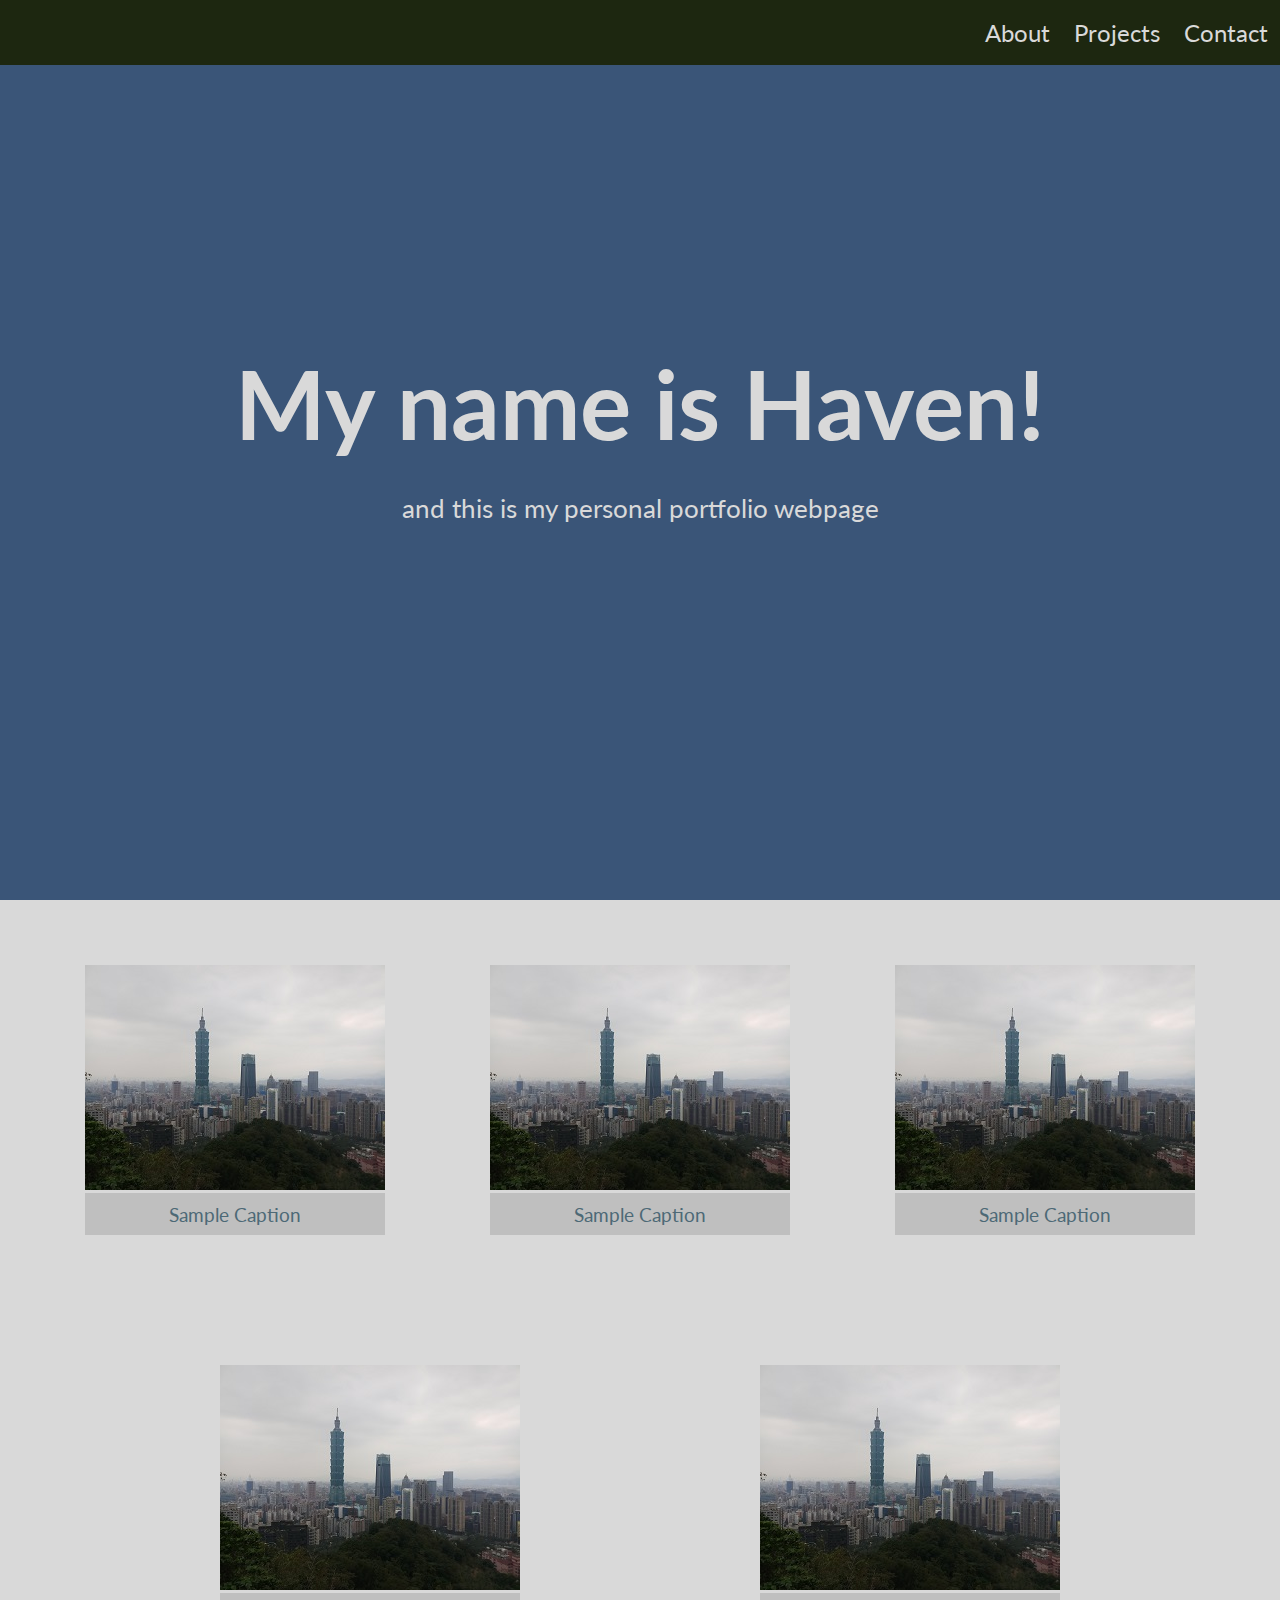
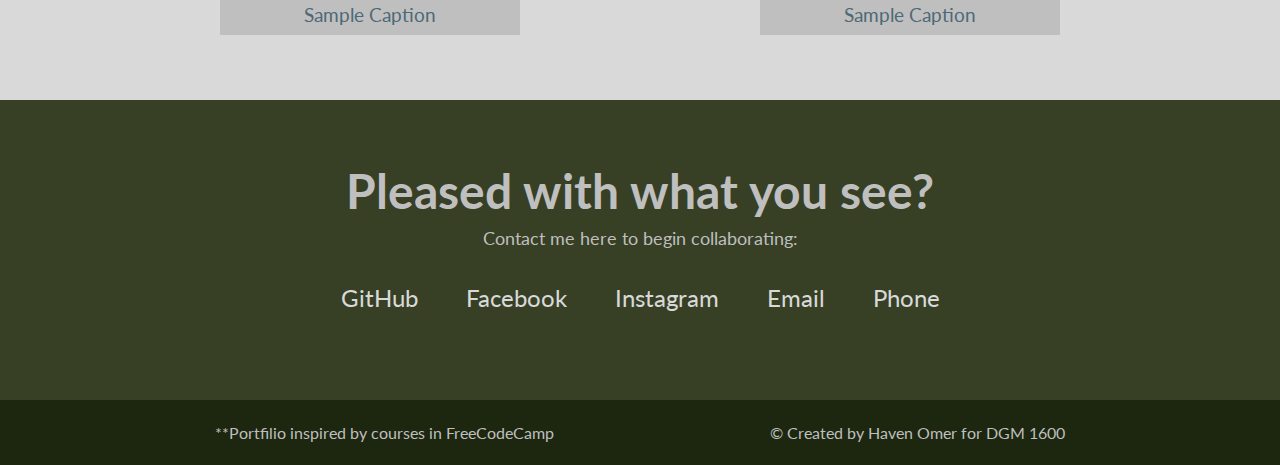
==== index.html @ 0b64ecf4 "commit before submission" ====
<!DOCTYPE html>
<html lang="en">
  <head>
    <meta charset="UTF-8" />
    <meta http-equiv="X-UA-Compatible" content="IE=edge" />
    <meta name="viewport" content="width=device-width, initial-scale=1.0" />
    <link
      rel="stylesheet"
      href="https://use.fontawesome.com/releases/v5.8.2/css/all.css"
      integrity="sha384-oS3vJWv+0UjzBfQzYUhtDYW+Pj2yciDJxpsK1OYPAYjqT085Qq/1cq5FLXAZQ7Ay"
      crossorigin="anonymous"
    />
    <link
      href="https://fonts.googleapis.com/css?family=Lato:200i,300,400&display=swap"
      rel="stylesheet"
    />
    <link href="index.css" rel="stylesheet" />

    <title>Personal Portfolio</title>
  </head>
  <body>
    <nav id="navbar">
      <ul class="navlist">
        <li>
          <a href="#welcome-section">About</a>
        </li>
        <li>
          <a href="#projects">Projects</a>
        </li>
        <li>
          <a href="#contact">Contact</a>
        </li>
      </ul>
    </nav>
    <section id="welcome-section">
      <h1>My name is Haven!</h1>
      <p>and this is my personal portfolio webpage</p>
    </section>
    <section id="projects">
      <a href="#" class="project-tile">
        <figure>
          <img src="images/The 101.jpg" />
          <figcaption class="caption-details">Sample Caption</figcaption>
        </figure>
      </a>
      <a href="#" class="project-tile">
        <figure>
          <img src="images/The 101.jpg" />
          <figcaption class="caption-details">Sample Caption</figcaption>
        </figure>
      </a>
      <a href="#" class="project-tile">
        <figure>
          <img src="images/The 101.jpg" />
          <figcaption class="caption-details">Sample Caption</figcaption>
        </figure>
      </a>
      <a href="#" class="project-tile">
        <figure>
          <img src="images/The 101.jpg" />
          <figcaption class="caption-details">Sample Caption</figcaption>
        </figure>
      </a>
      <a href="#" class="project-tile">
        <figure>
          <img src="images/The 101.jpg" />
          <figcaption class="caption-details">Sample Caption</figcaption>
        </figure>
      </a>
    </section>
    <section id="contact">
      <div class="contact-header">
        <h2>Pleased with what you see?</h2>
        <p>Contact me here to begin collaborating:</p>
      </div>
      <div class="contact-links">
        <a
          id="profile-link"
          href="https://github.com/havenomer"
          target="_blank"
          class="btn contact-details"
        >
          <i class="fab fa-github"></i> GitHub
        </a>
        <a href="#" target="_blank" class="btn contact-details">
          <i class="fab fa-facebook"></i> Facebook
        </a>
        <a href="#" target="_blank" class="btn contact-details">
          <i class="fab fa-instagram"></i> Instagram
        </a>
        <a
          href="mailto:example@example.com"
          target="_blank"
          class="btn contact-details"
        >
          <i class="fas fa-envelope"></i> Email
        </a>
        <a href="801-867-5309" target="_blank" class="btn contact-details">
          <i class="fas fa-phone"></i> Phone
        </a>
      </div>
    </section>
    <footer>
      <p>**Portfilio inspired by courses in FreeCodeCamp</p>
      <p>&copy; Created by Haven Omer for DGM 1600</p>
    </footer>
    <script src="https://cdn.freecodecamp.org/testable-projects-fcc/v1/bundle.js"></script>
  </body>
</html>
---- index.css ----
:root {
  --blue-gray: #3a5578;
  --teal-gray: #4d6976;
  --forrest-green: #374025;
  --dark-green: #1d2710;
  --gray: #bfbfbf;
  --light-gray: #d9d9d9;
}

* {
  margin: 0;
  padding: 0;
  box-sizing: border-box;
  scroll-behavior: smooth;
}

body {
  font-family: "Lato", sans-serif;
}

#navbar {
  width: 100%;
  display: flex;
  justify-content: flex-end;
  position: fixed;
  background-color: var(--dark-green);
  z-index: 10;
}

.navlist {
  display: flex;
  list-style: none;
}

.navlist a {
  display: block;
  font-size: 1.5em;
  padding: 0.75em 0.5em;
  color: var(--light-gray);
}

.navlist a:hover {
  background-color: var(--teal-gray);
  color: var(--dark-green);
}

#welcome-section {
  display: flex;
  flex-direction: column;
  justify-content: center;
  align-items: center;
  background-color: var(--blue-gray);
  font-size: 3rem;
  color: var(--light-gray);
  width: 100%;
  height: 100vh;
}

#welcome-section > p {
  margin: 2rem;
  font-size: 1.65rem;
}

#projects {
  display: flex;
  flex-wrap: wrap;
  justify-content: space-evenly;
  align-items: center;
  background-color: var(--light-gray);
  height: 800px;
}

#projects a {
  color: var(--dark-green);
}

.project-tile {
  margin: 1.25em;
}

.caption-details {
  color: var(--teal-gray);
  transition: transform 0.25s ease-in-out;
}

.caption-details:hover {
  transform: translateY(-10px);
}

figcaption {
  font-size: 1.2rem;
  padding: 0.6rem;
  text-align: center;
  background-color: var(--gray);
}

figcaption > span {
  font-size: 1.25em;
}

#contact {
  color: var(--gray);
  display: flex;
  justify-content: center;
  flex-direction: column;
  align-items: center;
  background-color: var(--forrest-green);
  height: 300px;
}

.contact-header {
  display: flex;
  justify-content: center;
  flex-direction: column;
  align-items: center;
}

.contact-header > h2 {
  font-size: 3rem;
  padding: 8px;
}

.contact-header > p {
  font-size: 1.15rem;
}

.contact-links {
  display: flex;
  justify-content: space-around;
  padding: 10px;
  font-size: 1.5rem;
  color: var(--light-gray);
}

.contact-links a {
  margin: 1em;
  color: var(--light-gray);
}

.contact-details {
  transition: transform 0.3s ease-out;
}

.contact-details:hover {
  transform: translateY(-5px);
}

footer {
  display: flex;
  justify-content: space-evenly;
  align-items: center;
  background-color: var(--dark-green);
  color: var(--gray);
  height: 65px;
}

a {
  text-decoration: none;
}

@media (max-width: 1200px) {
  html {
    font-size: 100%;
  }
}

@media (max-width: 980px) {
  html {
    font-size: 80%;
  }
}

@media (max-width: 500px) {
  html {
    font-size: 50%;
  }
}
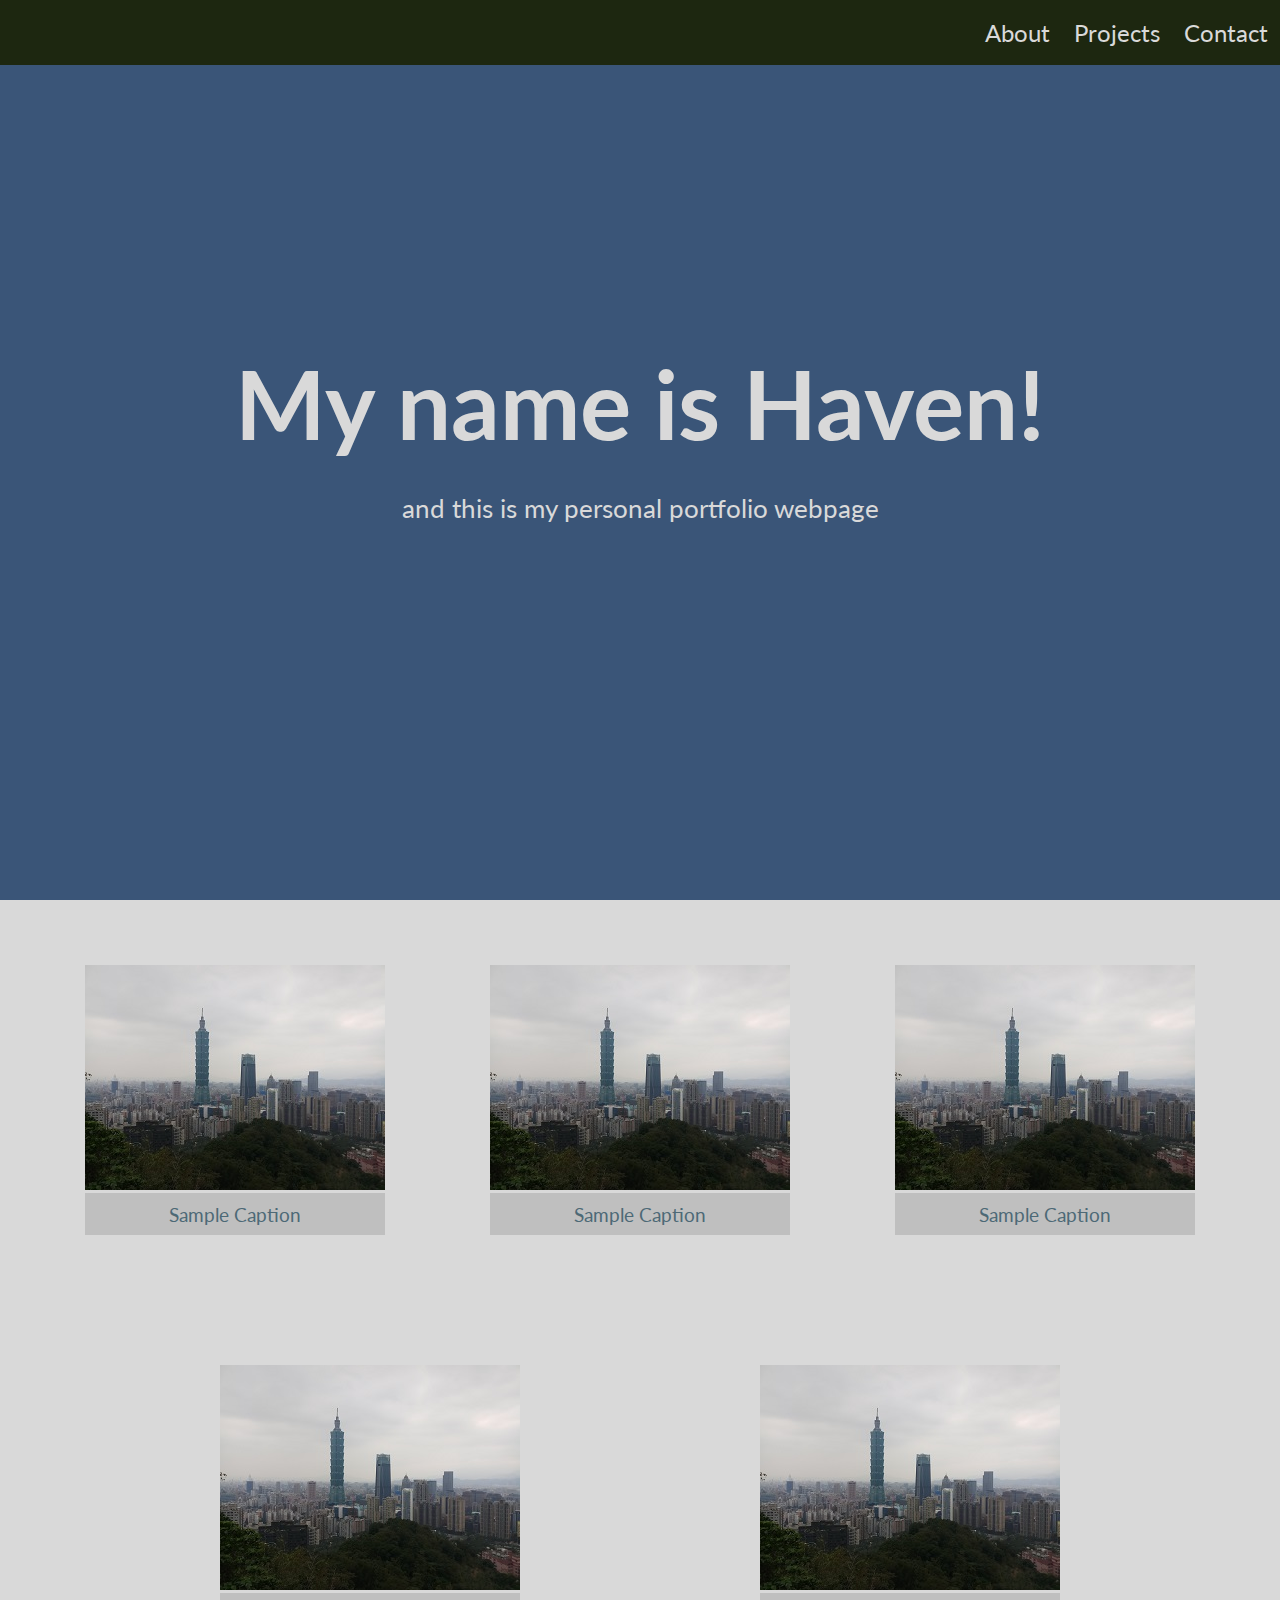
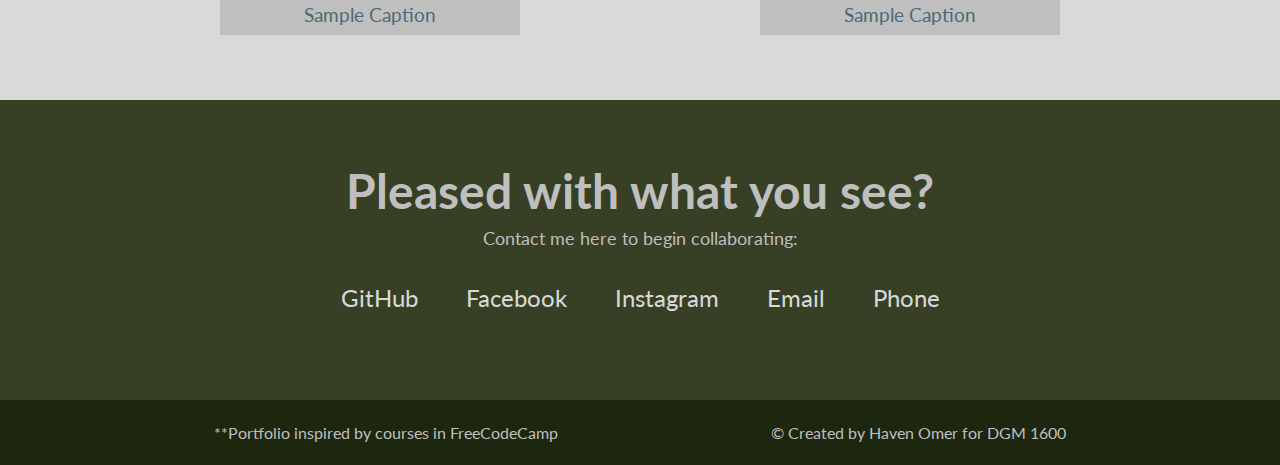
==== commit 61e12a1a: "commit (typo revision)" ====
--- a/index.html
+++ b/index.html
@@ -101,7 +101,7 @@
       </div>
     </section>
     <footer>
-      <p>**Portfilio inspired by courses in FreeCodeCamp</p>
+      <p>**Portfolio inspired by courses in FreeCodeCamp</p>
       <p>&copy; Created by Haven Omer for DGM 1600</p>
     </footer>
     <script src="https://cdn.freecodecamp.org/testable-projects-fcc/v1/bundle.js"></script>
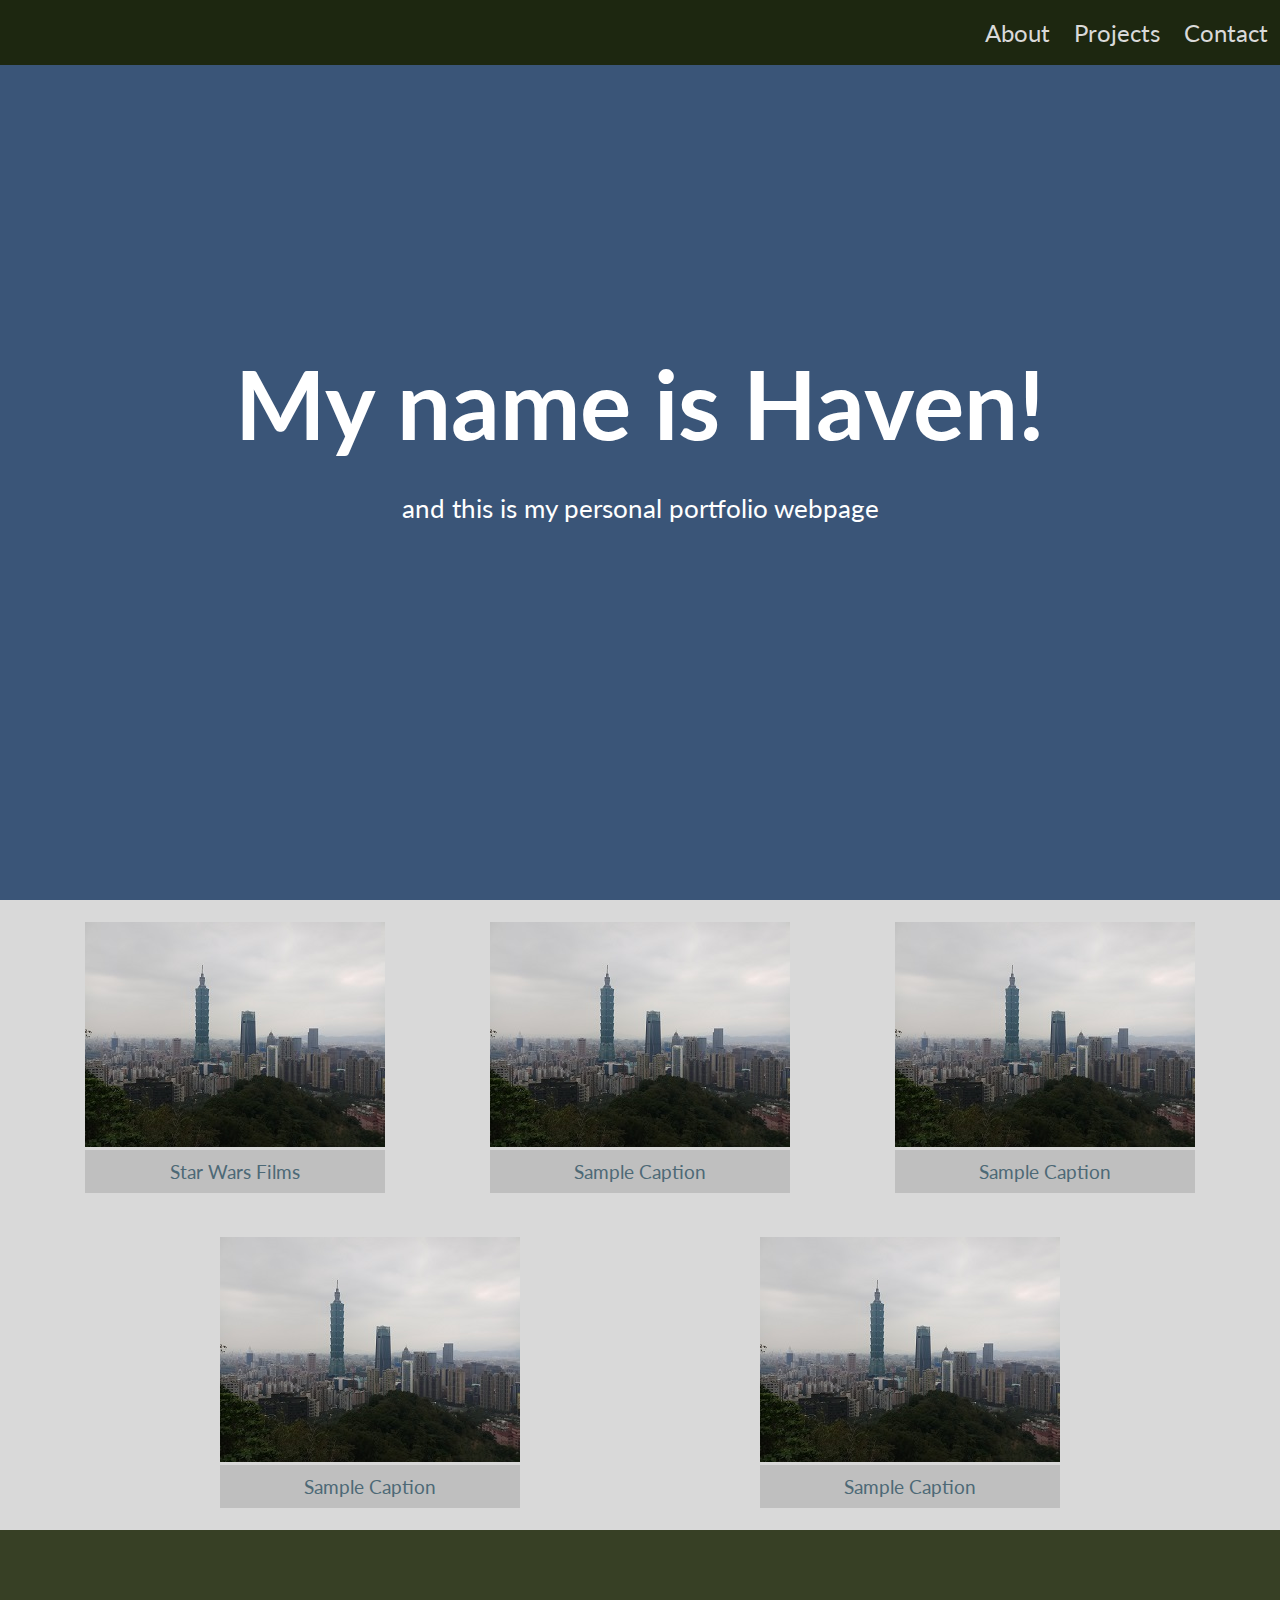
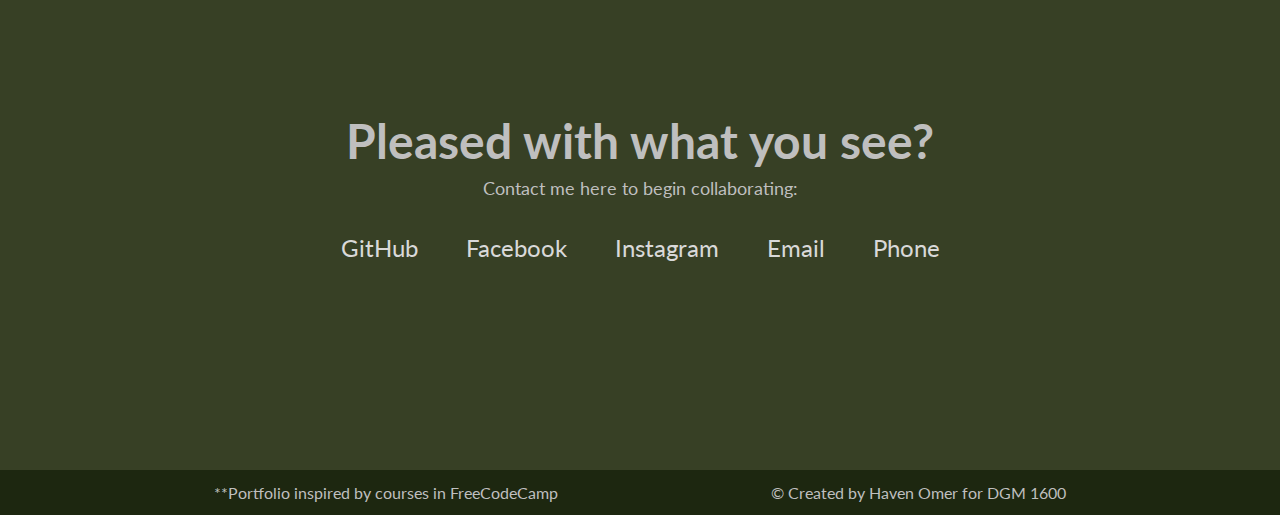
==== commit d9879325: "Projects changes" ====
--- a/index.html
+++ b/index.html
@@ -37,10 +37,10 @@
       <p>and this is my personal portfolio webpage</p>
     </section>
     <section id="projects">
-      <a href="#" class="project-tile">
+      <a href="/films/index.html" class="project-tile">
         <figure>
           <img src="images/The 101.jpg" />
-          <figcaption class="caption-details">Sample Caption</figcaption>
+          <figcaption class="caption-details">Star Wars Films</figcaption>
         </figure>
       </a>
       <a href="#" class="project-tile">
--- a/index.css
+++ b/index.css
@@ -51,7 +51,7 @@
   align-items: center;
   background-color: var(--blue-gray);
   font-size: 3rem;
-  color: var(--light-gray);
+  color: white;
   width: 100%;
   height: 100vh;
 }
@@ -67,7 +67,7 @@
   justify-content: space-evenly;
   align-items: center;
   background-color: var(--light-gray);
-  height: 800px;
+  height: 70vh;
 }
 
 #projects a {
@@ -88,6 +88,7 @@
 }
 
 figcaption {
+  position: relative;
   font-size: 1.2rem;
   padding: 0.6rem;
   text-align: center;
@@ -105,7 +106,7 @@
   flex-direction: column;
   align-items: center;
   background-color: var(--forrest-green);
-  height: 300px;
+  height: 60vh;
 }
 
 .contact-header {
@@ -151,7 +152,7 @@
   align-items: center;
   background-color: var(--dark-green);
   color: var(--gray);
-  height: 65px;
+  height: 5vh;
 }
 
 a {
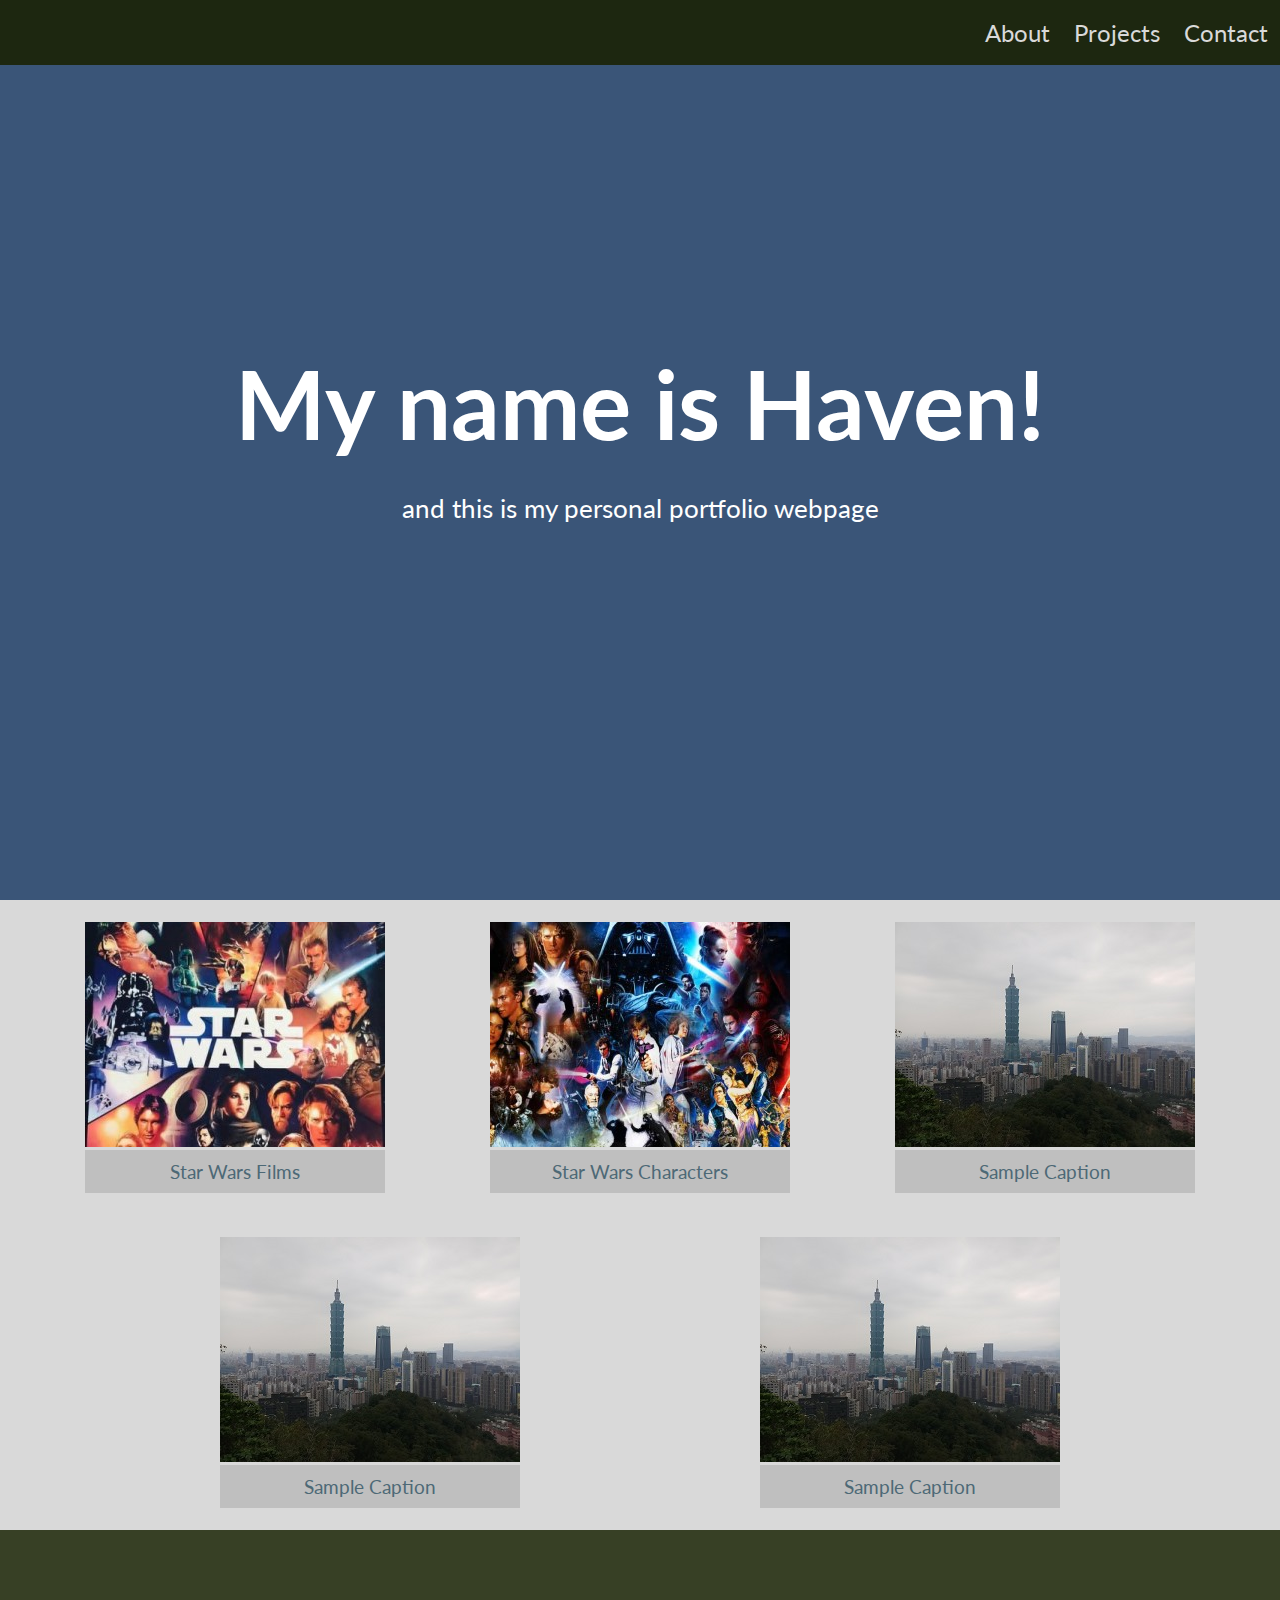
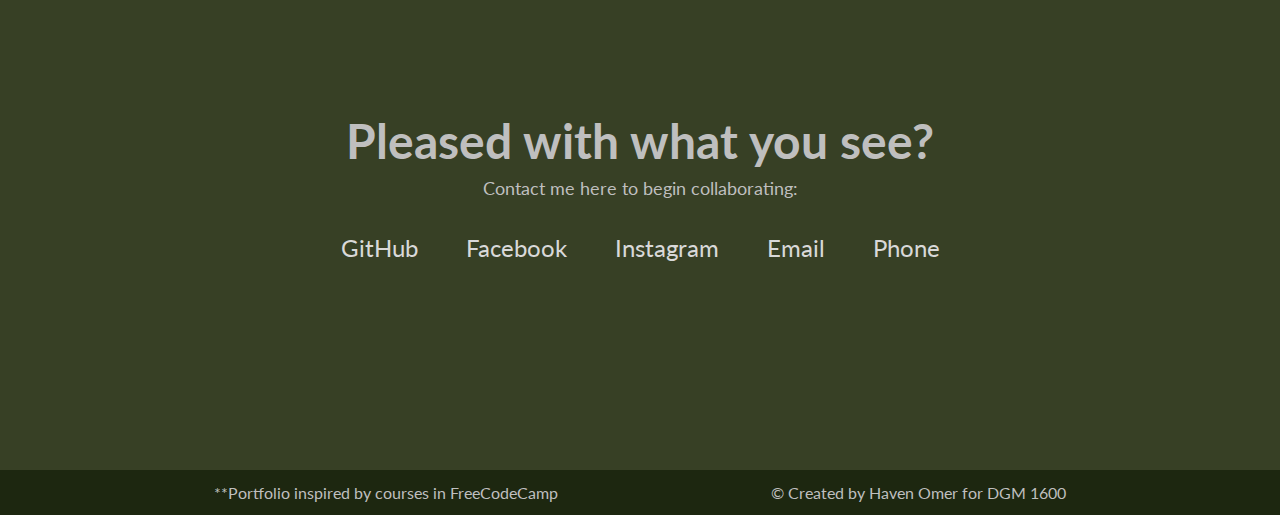
==== commit 4431511e: "Added films and characters links to front page" ====
--- a/index.html
+++ b/index.html
@@ -39,14 +39,14 @@
     <section id="projects">
       <a href="/films/index.html" class="project-tile">
         <figure>
-          <img src="images/The 101.jpg" />
+          <img src="images/StarWarsFilms.jpg" />
           <figcaption class="caption-details">Star Wars Films</figcaption>
         </figure>
       </a>
-      <a href="#" class="project-tile">
+      <a href="/characters/index.html" class="project-tile">
         <figure>
-          <img src="images/The 101.jpg" />
-          <figcaption class="caption-details">Sample Caption</figcaption>
+          <img src="images/StarWarsCharacters.jpg" />
+          <figcaption class="caption-details">Star Wars Characters</figcaption>
         </figure>
       </a>
       <a href="#" class="project-tile">
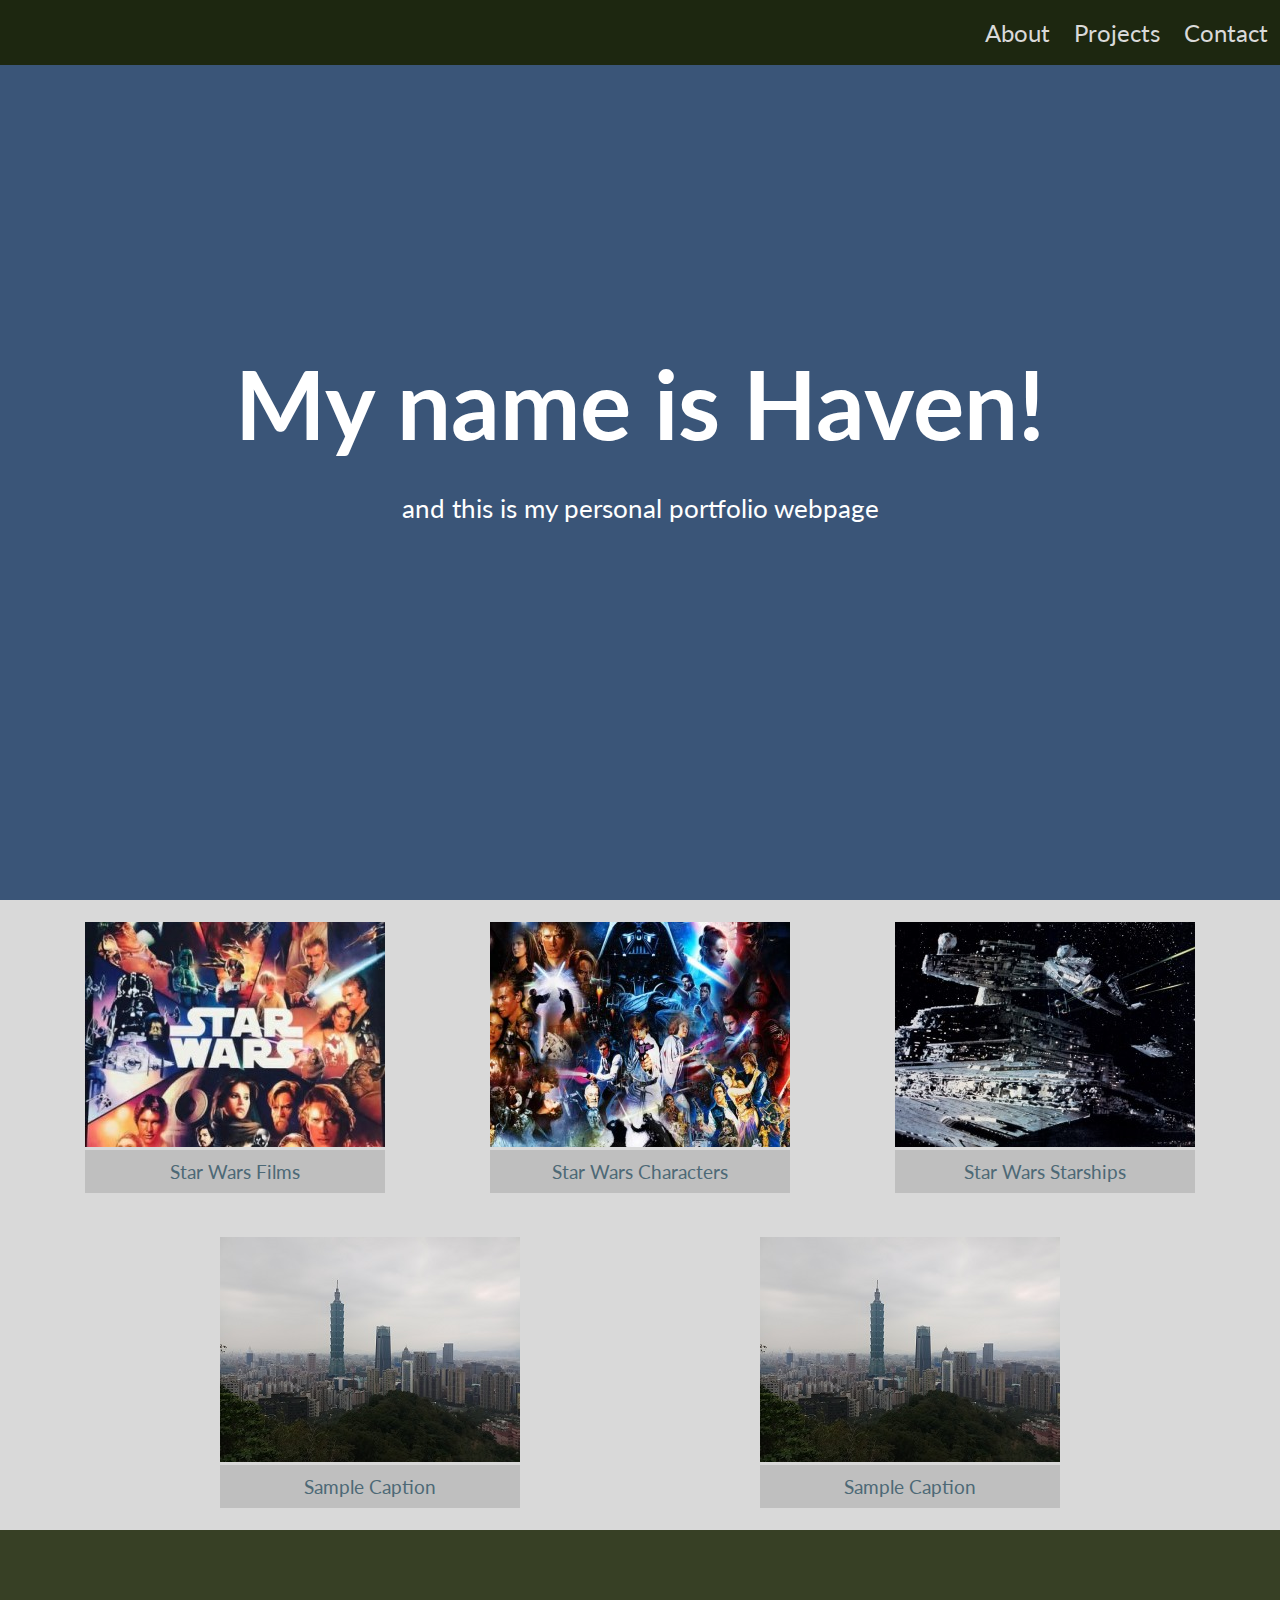
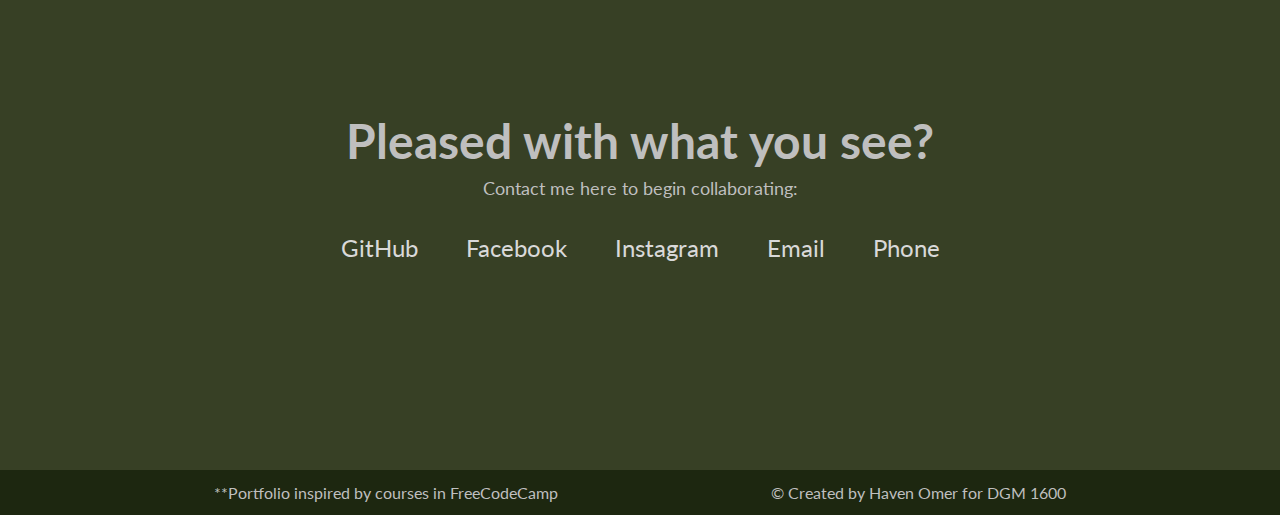
==== commit a8edff5d: "Added bulma modal to starships page" ====
--- a/index.html
+++ b/index.html
@@ -49,10 +49,10 @@
           <figcaption class="caption-details">Star Wars Characters</figcaption>
         </figure>
       </a>
-      <a href="#" class="project-tile">
+      <a href="/starships/index.html" class="project-tile">
         <figure>
-          <img src="images/The 101.jpg" />
-          <figcaption class="caption-details">Sample Caption</figcaption>
+          <img src="images/StarWarsStarships.jpg" />
+          <figcaption class="caption-details">Star Wars Starships</figcaption>
         </figure>
       </a>
       <a href="#" class="project-tile">
@@ -104,6 +104,5 @@
       <p>**Portfolio inspired by courses in FreeCodeCamp</p>
       <p>&copy; Created by Haven Omer for DGM 1600</p>
     </footer>
-    <script src="https://cdn.freecodecamp.org/testable-projects-fcc/v1/bundle.js"></script>
   </body>
 </html>
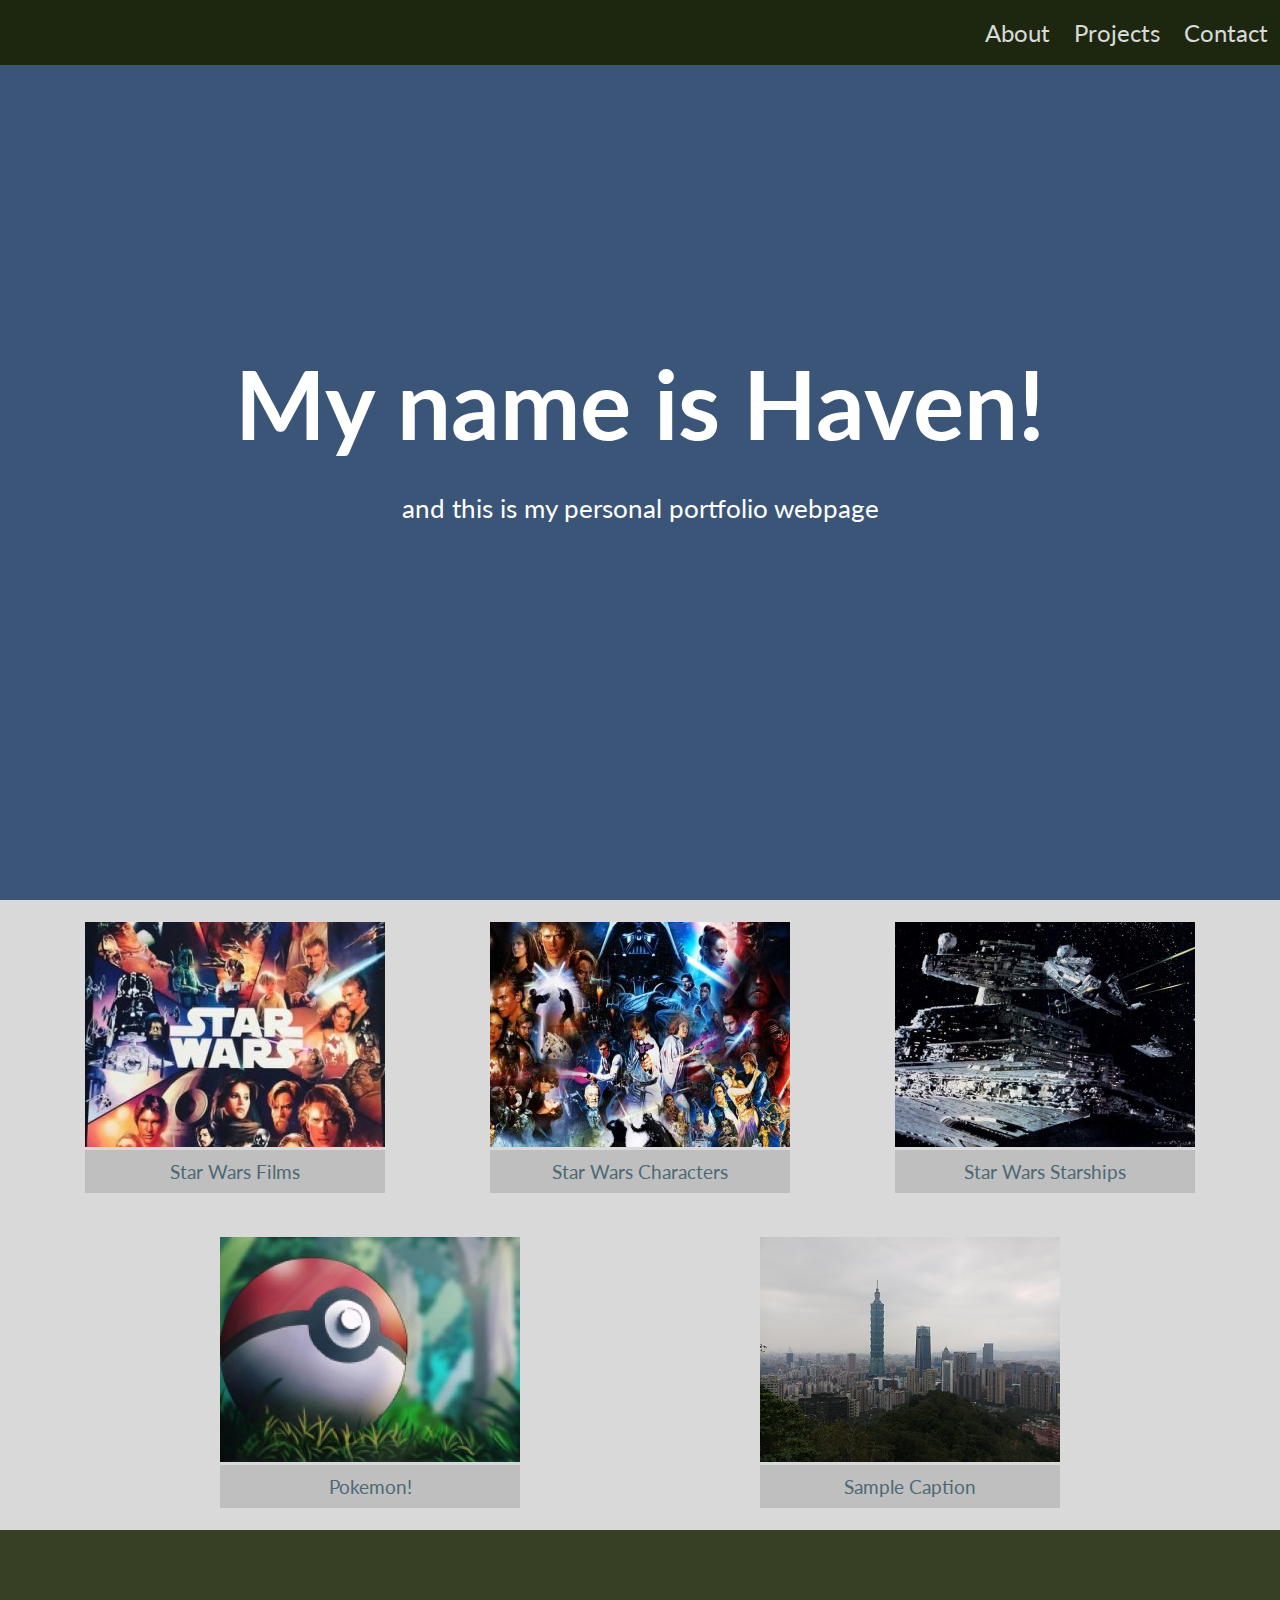
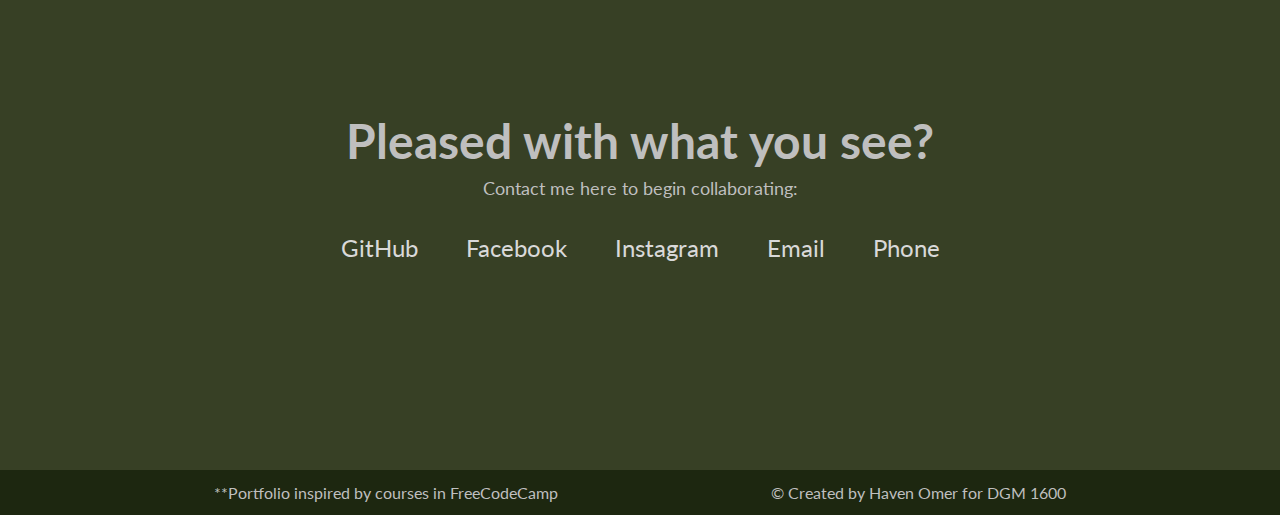
==== commit 966b739a: "updated main page for pokemon" ====
--- a/index.html
+++ b/index.html
@@ -55,10 +55,10 @@
           <figcaption class="caption-details">Star Wars Starships</figcaption>
         </figure>
       </a>
-      <a href="#" class="project-tile">
+      <a href="/pokemon/index.html" class="project-tile">
         <figure>
-          <img src="images/The 101.jpg" />
-          <figcaption class="caption-details">Sample Caption</figcaption>
+          <img src="images/PokemonBall.jpg" />
+          <figcaption class="caption-details">Pokemon!</figcaption>
         </figure>
       </a>
       <a href="#" class="project-tile">
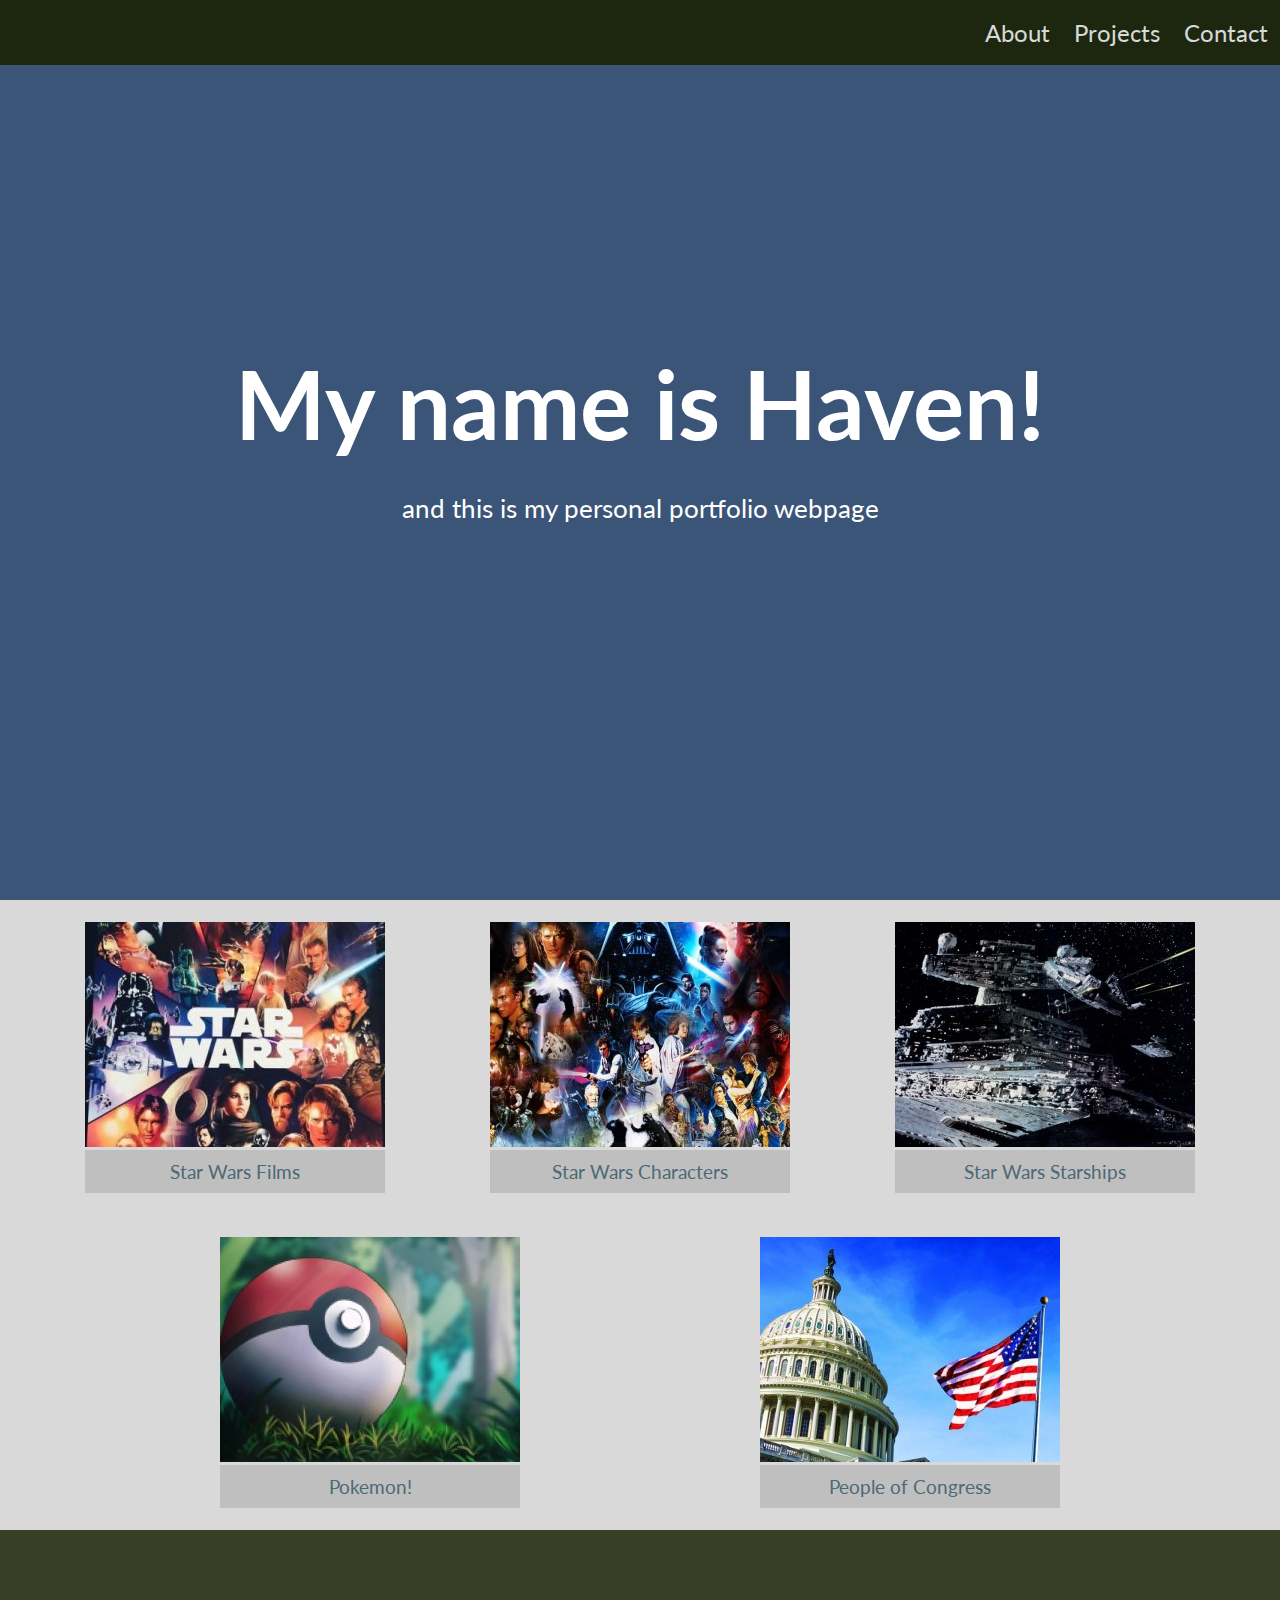
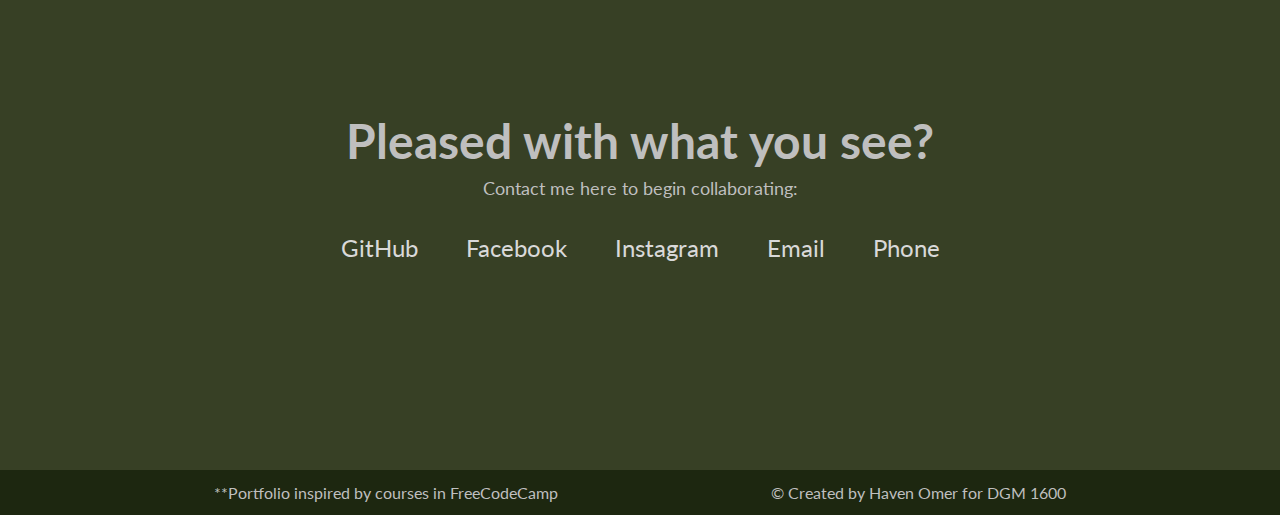
==== commit 0e674051: "Finalized Congress" ====
--- a/index.html
+++ b/index.html
@@ -61,10 +61,10 @@
           <figcaption class="caption-details">Pokemon!</figcaption>
         </figure>
       </a>
-      <a href="#" class="project-tile">
+      <a href="/congress/index.html" class="project-tile">
         <figure>
-          <img src="images/The 101.jpg" />
-          <figcaption class="caption-details">Sample Caption</figcaption>
+          <img src="images/congressBuilding.jpg" />
+          <figcaption class="caption-details">People of Congress</figcaption>
         </figure>
       </a>
     </section>
